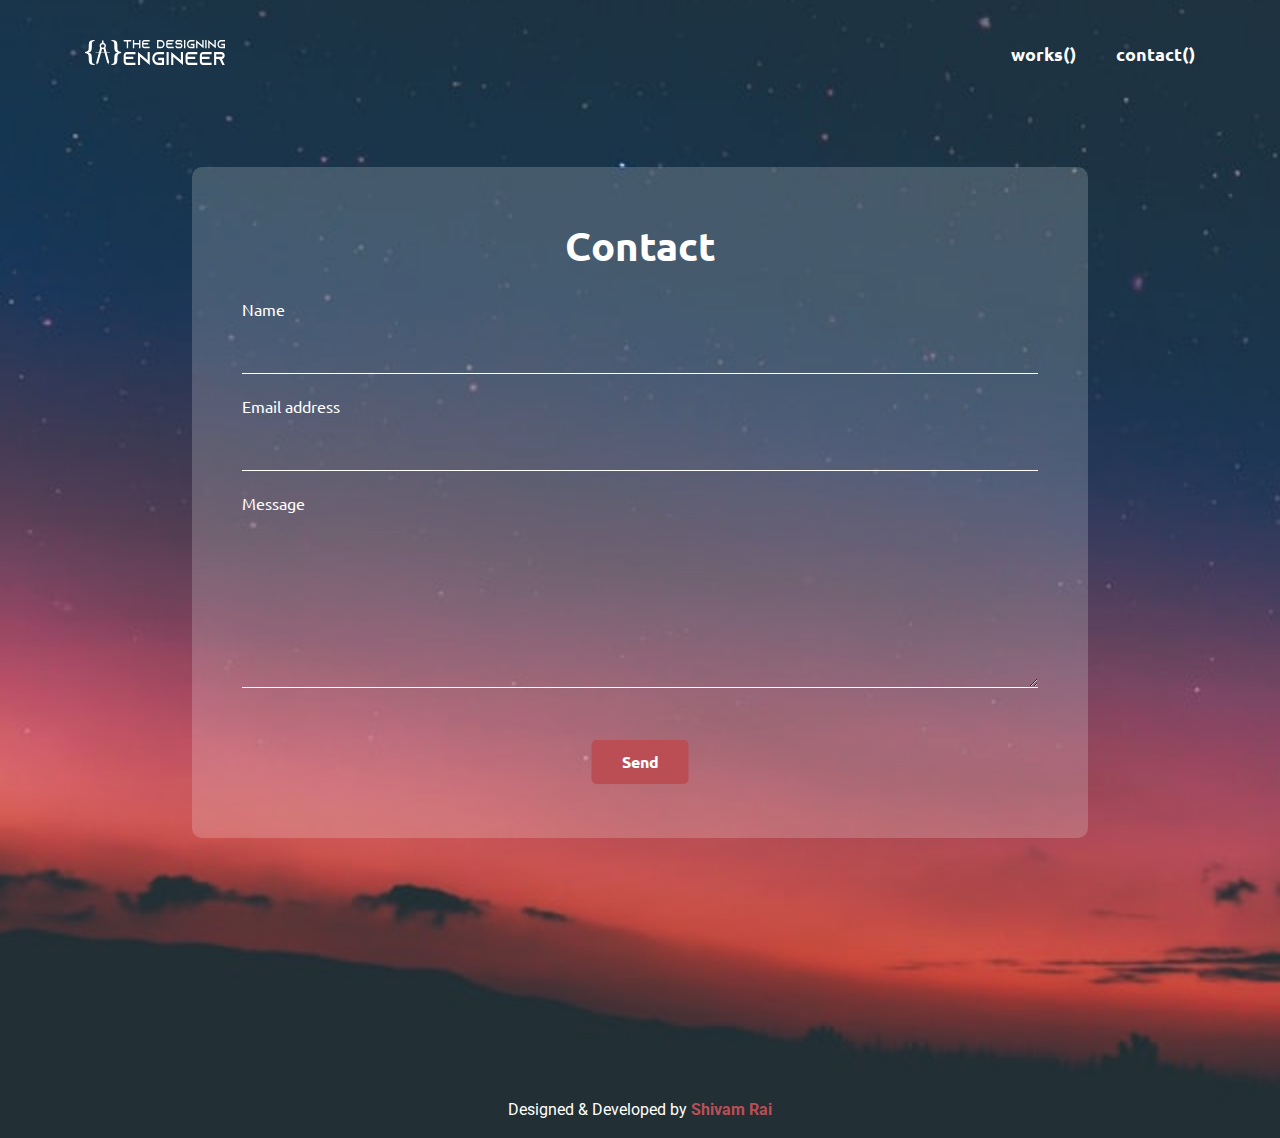
==== contact.html @ 50918c27 "Update contact.html" ====
<!doctype html>
<html lang="en">

<head>
  <meta charset="utf-8">
  <meta name="viewport" content="width=device-width, initial-scale=1, shrink-to-fit=no">
  <link rel="preconnect" href="https://fonts.gstatic.com">
  <link href="https://fonts.googleapis.com/css2?family=Ubuntu" rel="stylesheet">
  <link href="https://fonts.googleapis.com/css2?family=Poppins" rel="stylesheet">
  <link href="https://fonts.googleapis.com/css2?family=Roboto" rel="stylesheet">
  <link rel="stylesheet" href="https://maxcdn.bootstrapcdn.com/bootstrap/4.0.0/css/bootstrap.min.css"
    integrity="sha384-Gn5384xqQ1aoWXA+058RXPxPg6fy4IWvTNh0E263XmFcJlSAwiGgFAW/dAiS6JXm" crossorigin="anonymous">
  <link rel="stylesheet" href="https://cdnjs.cloudflare.com/ajax/libs/font-awesome/5.15.3/css/all.min.css">
  <script src="https://code.jquery.com/jquery-3.2.1.slim.min.js"
    integrity="sha384-KJ3o2DKtIkvYIK3UENzmM7KCkRr/rE9/Qpg6aAZGJwFDMVNA/GpGFF93hXpG5KkN" crossorigin="anonymous">
  </script>
  <script src="https://cdnjs.cloudflare.com/ajax/libs/popper.js/1.12.9/umd/popper.min.js"
    integrity="sha384-ApNbgh9B+Y1QKtv3Rn7W3mgPxhU9K/ScQsAP7hUibX39j7fakFPskvXusvfa0b4Q" crossorigin="anonymous">
  </script>
  <script src="https://maxcdn.bootstrapcdn.com/bootstrap/4.0.0/js/bootstrap.min.js"
    integrity="sha384-JZR6Spejh4U02d8jOt6vLEHfe/JQGiRRSQQxSfFWpi1MquVdAyjUar5+76PVCmYl" crossorigin="anonymous">
  </script>
   <script src="https://ajax.googleapis.com/ajax/libs/jquery/3.5.1/jquery.min.js"></script>
  <link rel="stylesheet" href="style.css">
  <title>The Designing Engineer | Home</title>
  <link rel="icon" href="./img/logo-icon.png" type="image/x-icon">
</head>

<body>
  <div id="contact">
    <div class="header container">
      <a class="logo" href="index.html"><img src="./img/logo-white.svg" style="height: 25px;"
          alt=""></a>
      <a class="links" href="coming.html" alt="">works()</a>
      <a class="links" href="" alt="">contact()</a>
    </div>
    <div class="cencon">
      <h1>Contact</h1>
      <div class="conform">
          <label for="user">Name</label>
          <input type="text" class="formin" id="user">
          <label for="email">Email address</label>
          <input type="email" class="formin" id="email">
          <label for="comment">Message</label>
          <textarea class="formin" rows="6" id="comment"></textarea>
          <input type="button" class="consub" onclick="sendmail();" id="submit" value="Send">
      </div>
    </div>
    <div class="conbot">
    <p class="conpa">Designed & Developed by <strong style="color: #bb4e55;">Shivam Rai</strong></p>
    </div>
  </div>
<script
  src="https://code.jquery.com/jquery-2.2.4.min.js"
  integrity="sha256-BbhdlvQf/xTY9gja0Dq3HiwQF8LaCRTXxZKRutelT44="
  crossorigin="anonymous"> </script>
<script src="https://smtpjs.com/v3/smtp.js"></script>
 
<script>
     function sendmail(){
      var user= document.getElementById("user").value;
      var email= document.getElementById("email").value;
      var message= document.getElementById("comment").value;
      let result="Name: "+user+"\nEmail: "+email+"\nMessage: "+message;

			Email.send({
        SecureToken:"fbf31702-bb7f-4a4e-9c1c-4ccf17ee777f",
				To: 'shivamrai0401@gmail.com',
				From: "shivam0401rai@gmail.com",
				Subject: "Respose from website..",
				Body: result
			}).then(
				message =>{
					//console.log (message);
					if(message=='OK'){
					alert('Your mail has been send. Thank you for connecting.');
					}
					else{
						console.error (message);
						alert('There is error at sending message. ')	
					}
				}
			);
		}
    </script>
 </script>
  </script>


</body>
</html>
---- style.css ----
body{
 margin: 0;
 font-family: 'Roboto', sans-serif;
 background-color: transparent;
 box-sizing: border-box;
}

*::selection
{
 color: #fff;
 background-color: #EB5757;
}
#home{
 background-image: url(./img/bghome.jpg);
 background-size: cover;
 background-repeat: no-repeat;
 background-position:top;
 z-index: -1;
}

.header{
 padding-top: 40px;
 display: flex;
}

.logo{
 margin-right: auto;
}
.logo:hover{
 transform: scale(1.03);
}

.links{
 font-weight: 900;
 font-family: 'Ubuntu', sans-serif;
 font-size: 18px;
 color: rgb(255, 255, 255);
 justify-content: flex-end;
 margin-left: 40px;
 transition: 0.3s;
 position: relative;
 text-decoration: none;
}
.links:hover{
 text-decoration: none;
 color: #EB5757;
}

.links:after {    
 bottom: -5px;
 content: "";
 height: 2px;
 left: 50%;
 position: absolute;
 background: #EB5757;
 transition: width 0.3s ease 0s, left 0.3s ease 0s;
 width: 0;
}
.links:hover:after {
 width: 100%; 
 left: 0; 
}

.one-line{
 height: 95vh;
 font-size: 25px;
 font-family: 'Poppins', sans-serif;
 text-align: center;
 color: white;
 position: relative;
}

.stars{
 color: #EB5757;
 margin: 0;
 font-size: 25px;
 font-weight: 900;
 position: relative;
}

.full-line{
 margin-bottom: 10px;
 position: absolute;
 top: 30%;
 left: 50%;
 transform: translate(-50%, 0);
}

.subtitle{
 margin: 0%;
 font-size: 15px;
 font-family: 'Poppins', sans-serif;
 font-weight: 900;
}




.feed{
 background-image: linear-gradient(#05284b00, #05284b 100px, #05284b 50%, #BB4E55 90%, #bb4e5500);
 color: rgb(255, 255, 255);
 margin-top: -100px;
}

.headingfeed{
 font-weight: 700;
 letter-spacing: 2px;
 padding: 20px 0;
}

.headingfeeddot{
 color: #EB5757;
 font-family: 'Ubuntu', sans-serif;
}


.allaboutme, .illustrations, .galaxy, .cult, .fukraa, .others{
 position: relative;
 overflow: hidden;
 transition: all 0.2s ease-in;
 margin-bottom: 30px;
}
.myf img{
 width: 100%;
 height: 100%;
 border-radius: 10px;
}
.melink{
 position: absolute;
 background-image: linear-gradient(to right, #05284b, #05284b00);
 border-radius: 10px 0 0 10px;
 height: 100%;
 width: 10%;
 box-sizing: border-box;
 top: 50%;
 opacity: 0;
 transform: translate(0, -50%);
 transition: 0.2s;
}
.allaboutme:hover .melink{
 left: 15px;
 opacity: 1;
}

.social{
 position: absolute;
 top: 50%;
 left: 50%;
 transform: translate(-50%, -50%);
}

.social a{
 display: flex;
 flex-direction: column;
 justify-content: space-around;
 color: white;
 text-align: center;
 font-size: 18px;
 padding: 50% 0;
 margin: 100% 0;
}

.myf p{
 position: absolute;
 font-size: 100%;
 color: white;
 font-weight: 500;
 padding: 0 1%;
 bottom: 10%;
 left: 50%;
 transform: translate(-50%,-50%);
 transition: 0.2s;
}

.allaboutme:hover .mehead p, .illustrations:hover .illuhead p, .galaxy:hover .galahead p,.cult:hover .culthead p, .fukraa:hover .fukhead p, .others:hover .othead p{
 background-image: linear-gradient(to top, #05284b, #05284b00);
}

.social a:hover{
 color: #EB5757;
 text-decoration: none;
}

.allaboutme:hover, .illustrations:hover, .galaxy:hover, .cult:hover, .fukraa:hover, .others:hover{
 transform: scale(1.01);
}

#homebottom{
 background-image: url(./img/bghomebottom.jpg);
 background-image: linear-gradient(#05284b00);
 background-repeat: no-repeat;
 background-size: cover;
 background-position:bottom;
 margin-top: -100px;
 height: 50vh;
 z-index: -2;
 position: relative;
}
.bottombg{
 background-image: linear-gradient(#BB4E55, #bb4e5500);
 height: 400px;
 z-index: -1;
 text-align: center;
}

.pa{
 position: absolute;
 bottom: 0;
 left: 50%;
 transform: translate(-50%, 0%);
 color: white;
}


#contact{
  background-image: url(./img/bghomebottom.jpg);
  background-size: cover;
  background-repeat: no-repeat;
  background-position:bottom;
  z-index: -1;
}

.cencon{
  background-color: #ffffff30;
  margin: 100px 15vw 0;
  border-radius: 10px;
  font-family: "ubuntu";
  position: relative;
  display: flex;
  flex-direction: row;
}
.cencon h1{
  position: absolute;
  top: 8%;
  left: 50%;
  color: white;
  font-weight: 700;
  transform: translate(-50%, 0);
}
.consub{
  background-color: #BB4E55;
  border-style: none;
  padding: 10px 30px;
  border-radius: 5px;
  position: absolute;
  bottom: 8%;
  left: 50%;
  color: white;
  font-weight: 600;
  transform: translate(-50%, 0);
  transition: ease 0.3s;
}
.consub:hover{
  background-color: #b82932;
}

.conform{
  padding: 50px;
  color: #fff;
  width: 100%;
  margin: 80px 0;
}

.formin{
  background-color: transparent;
  padding:10px;
  color: white;
  display: flex;
  width: 100%;
  border-radius: 0;
  border: 0;
  border-bottom: 1px solid white;
  margin-bottom: 20px;
}
.formin:focus{
  background-color: transparent;
  outline: 0;
  border-color: #fff;
  border: 0;
  border-bottom: 1px solid #BB4E55;
}

.conbot{
  position: relative;
  height: 300px;
}
.conpa{
  position: absolute;
  bottom: 0;
  left: 50%;
  text-align: center;
  transform: translate(-50%, 0%);
  color: white;
}

#coming{
 background-image: url(./img/coming.jpg);
 background-repeat: no-repeat;
 background-size: cover;
 background-position:top;
 z-index: -2;
}

.coming{
 position: relative;
 height: 100vh;
 width: 100vw;

}

.coming h1{
 color: white;
 position: absolute;
 top: 50%;
 left: 50%;
 font-weight: 900;
 font-family: 'ubuntu';
 text-align: center;
 transform: translate(-50%, -50%);
 background-image: linear-gradient(#bb4e5500, #05284b);
}

@media only screen and (max-width:768px) {
 .feed{
  background-image: linear-gradient(#05284b00, #05284b 100px, #05284b 50%, #20323E 80%);
 }
 
.cencon{
  margin: 100px 5vw 0;
}
 .bottombg{
  background-image: linear-gradient(#20323e, #20323E00);
 }
 .melink{
  opacity: 1;
 }
 .mehead p, .illuhead p, .galahead p, .culthead p, .fukhead p, .othead p{
  background-image: linear-gradient(to top, #05284b, #05284b00);
 }
 .social a:hover{
  color: white;
  text-decoration: none;
 }
}
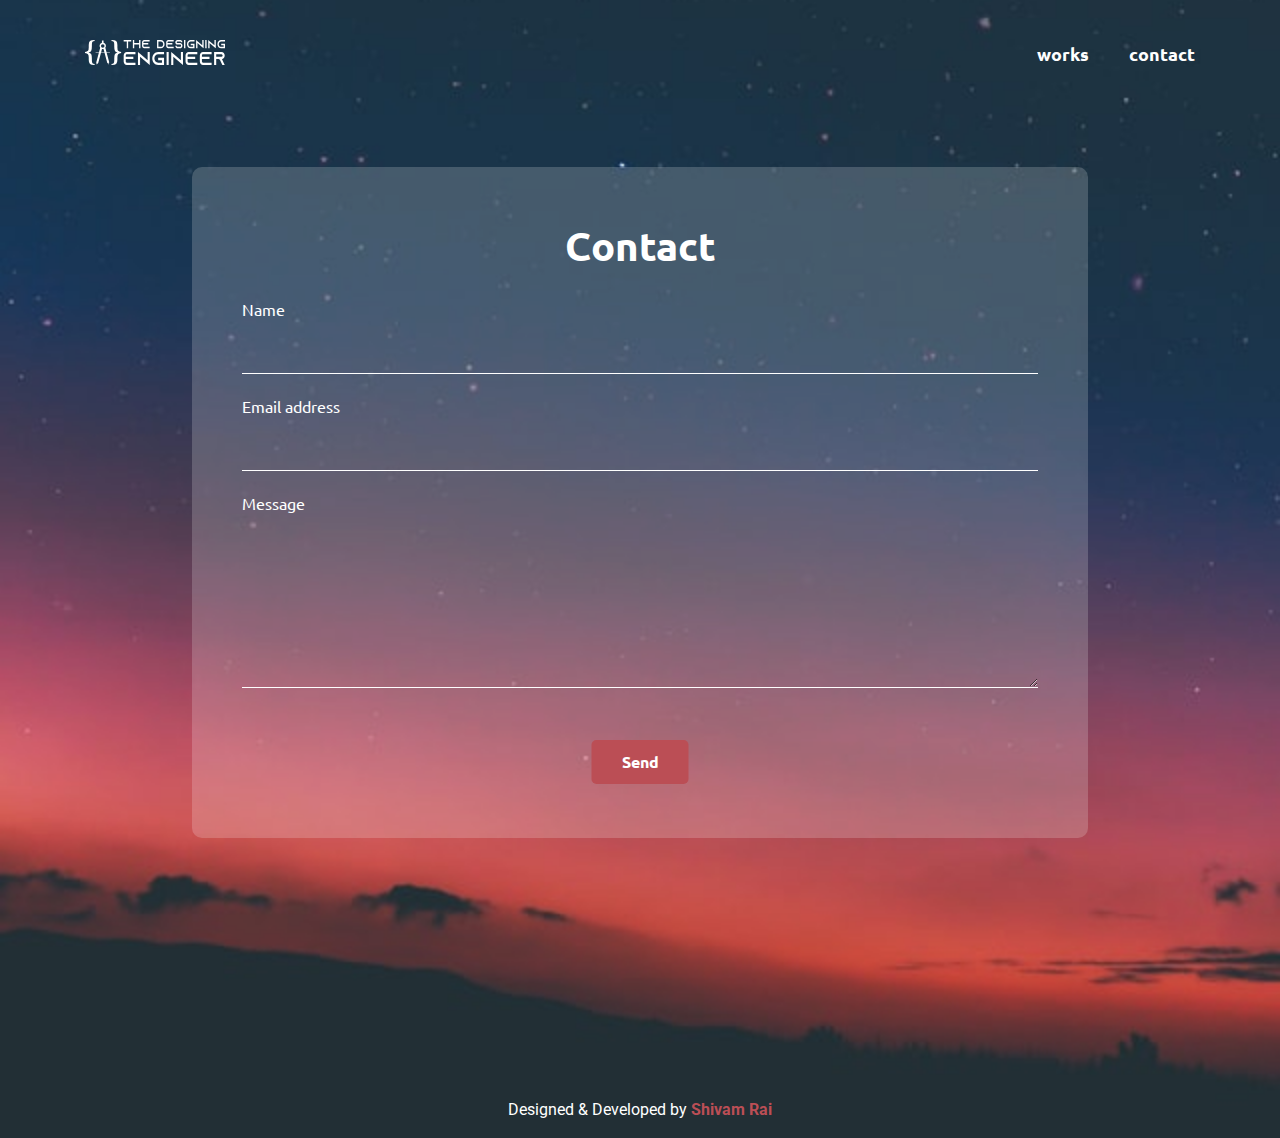
==== commit 5cec3697: "Update contact.html" ====
--- a/contact.html
+++ b/contact.html
@@ -20,7 +20,7 @@
   <script src="https://maxcdn.bootstrapcdn.com/bootstrap/4.0.0/js/bootstrap.min.js"
     integrity="sha384-JZR6Spejh4U02d8jOt6vLEHfe/JQGiRRSQQxSfFWpi1MquVdAyjUar5+76PVCmYl" crossorigin="anonymous">
   </script>
-   <script src="https://ajax.googleapis.com/ajax/libs/jquery/3.5.1/jquery.min.js"></script>
+  <script src="https://ajax.googleapis.com/ajax/libs/jquery/3.5.1/jquery.min.js"></script>
   <link rel="stylesheet" href="style.css">
   <title>The Designing Engineer | Home</title>
   <link rel="icon" href="./img/logo-icon.png" type="image/x-icon">
@@ -29,63 +29,60 @@
 <body>
   <div id="contact">
     <div class="header container">
-      <a class="logo" href="index.html"><img src="./img/logo-white.svg" style="height: 25px;"
-          alt=""></a>
-      <a class="links" href="coming.html" alt="">works()</a>
-      <a class="links" href="" alt="">contact()</a>
+      <a class="logo" href="index.html"><img src="./img/logo-white.svg" style="height: 25px;" alt=""></a>
+      <a class="links" href="coming.html" alt="">works</a>
+      <a class="links" href="" alt="">contact</a>
     </div>
     <div class="cencon">
       <h1>Contact</h1>
       <div class="conform">
-          <label for="user">Name</label>
-          <input type="text" class="formin" id="user">
-          <label for="email">Email address</label>
-          <input type="email" class="formin" id="email">
-          <label for="comment">Message</label>
-          <textarea class="formin" rows="6" id="comment"></textarea>
-          <input type="button" class="consub" onclick="sendmail();" id="submit" value="Send">
+        <label for="user">Name</label>
+        <input type="text" class="formin" id="user">
+        <label for="email">Email address</label>
+        <input type="email" class="formin" id="email">
+        <label for="comment">Message</label>
+        <textarea class="formin" rows="6" id="comment"></textarea>
+        <input type="button" class="consub" onclick="sendmail();" id="submit" value="Send">
       </div>
     </div>
     <div class="conbot">
-    <p class="conpa">Designed & Developed by <strong style="color: #bb4e55;">Shivam Rai</strong></p>
+      <p class="conpa">Designed & Developed by <strong style="color: #bb4e55;">Shivam Rai</strong></p>
     </div>
   </div>
-<script
-  src="https://code.jquery.com/jquery-2.2.4.min.js"
-  integrity="sha256-BbhdlvQf/xTY9gja0Dq3HiwQF8LaCRTXxZKRutelT44="
-  crossorigin="anonymous"> </script>
-<script src="https://smtpjs.com/v3/smtp.js"></script>
- 
-<script>
-     function sendmail(){
-      var user= document.getElementById("user").value;
-      var email= document.getElementById("email").value;
-      var message= document.getElementById("comment").value;
-      let result="Name: "+user+"\nEmail: "+email+"\nMessage: "+message;
+  <script src="https://code.jquery.com/jquery-2.2.4.min.js"
+    integrity="sha256-BbhdlvQf/xTY9gja0Dq3HiwQF8LaCRTXxZKRutelT44=" crossorigin="anonymous"> </script>
+  <script src="https://smtpjs.com/v3/smtp.js"></script>
 
-			Email.send({
-        SecureToken:"fbf31702-bb7f-4a4e-9c1c-4ccf17ee777f",
-				To: 'shivamrai0401@gmail.com',
-				From: "shivam0401rai@gmail.com",
-				Subject: "Respose from website..",
-				Body: result
-			}).then(
-				message =>{
-					//console.log (message);
-					if(message=='OK'){
-					alert('Your mail has been send. Thank you for connecting.');
-					}
-					else{
-						console.error (message);
-						alert('There is error at sending message. ')	
-					}
-				}
-			);
-		}
-    </script>
- </script>
+  <script>
+    function sendmail() {
+      var user = document.getElementById("user").value;
+      var email = document.getElementById("email").value;
+      var message = document.getElementById("comment").value;
+      let result = "Name: " + user + "\nEmail: " + email + "\nMessage: " + message;
+
+      Email.send({
+        SecureToken: "fbf31702-bb7f-4a4e-9c1c-4ccf17ee777f",
+        To: 'shivamrai0401@gmail.com',
+        From: email,
+        Subject: "Respose from website..",
+        Body: result
+      }).then(
+        message => {
+          //console.log (message);
+          if (message == 'OK') {
+            alert('Your mail has been send. Thank you for connecting.');
+          } else {
+            console.error(message);
+            alert('There is error at sending message. ')
+          }
+        }
+      );
+    }
+  </script>
+  </script>
   </script>
 
 
 </body>
+
 </html>
--- a/style.css
+++ b/style.css
@@ -1,226 +1,248 @@
-body{
- margin: 0;
- font-family: 'Roboto', sans-serif;
- background-color: transparent;
- box-sizing: border-box;
-}
-
-*::selection
-{
- color: #fff;
- background-color: #EB5757;
-}
-#home{
- background-image: url(./img/bghome.jpg);
- background-size: cover;
- background-repeat: no-repeat;
- background-position:top;
- z-index: -1;
-}
-
-.header{
- padding-top: 40px;
- display: flex;
-}
-
-.logo{
- margin-right: auto;
-}
-.logo:hover{
- transform: scale(1.03);
-}
-
-.links{
- font-weight: 900;
- font-family: 'Ubuntu', sans-serif;
- font-size: 18px;
- color: rgb(255, 255, 255);
- justify-content: flex-end;
- margin-left: 40px;
- transition: 0.3s;
- position: relative;
- text-decoration: none;
-}
-.links:hover{
- text-decoration: none;
- color: #EB5757;
-}
-
-.links:after {    
- bottom: -5px;
- content: "";
- height: 2px;
- left: 50%;
- position: absolute;
- background: #EB5757;
- transition: width 0.3s ease 0s, left 0.3s ease 0s;
- width: 0;
-}
+body {
+  margin: 0;
+  font-family: 'Roboto', sans-serif;
+  background-color: transparent;
+  box-sizing: border-box;
+}
+
+*::selection {
+  color: #fff;
+  background-color: #EB5757;
+}
+
+#home {
+  background-image: url(./img/bghome.jpg);
+  background-size: cover;
+  background-repeat: no-repeat;
+  background-position: top;
+  z-index: -1;
+}
+
+.header {
+  padding-top: 40px;
+  display: flex;
+}
+
+.logo {
+  margin-right: auto;
+}
+
+.logo:hover {
+  transform: scale(1.03);
+}
+
+.links {
+  font-weight: 900;
+  font-family: 'Ubuntu', sans-serif;
+  font-size: 18px;
+  color: rgb(255, 255, 255);
+  justify-content: flex-end;
+  margin-left: 40px;
+  transition: 0.3s;
+  position: relative;
+  text-decoration: none;
+}
+
+.links:hover {
+  text-decoration: none;
+  color: #EB5757;
+}
+
+.links:after {
+  bottom: -5px;
+  content: "";
+  height: 2px;
+  left: 50%;
+  position: absolute;
+  background: #EB5757;
+  transition: width 0.3s ease 0s, left 0.3s ease 0s;
+  width: 0;
+}
+
 .links:hover:after {
- width: 100%; 
- left: 0; 
-}
-
-.one-line{
- height: 95vh;
- font-size: 25px;
- font-family: 'Poppins', sans-serif;
- text-align: center;
- color: white;
- position: relative;
-}
-
-.stars{
- color: #EB5757;
- margin: 0;
- font-size: 25px;
- font-weight: 900;
- position: relative;
-}
-
-.full-line{
- margin-bottom: 10px;
- position: absolute;
- top: 30%;
- left: 50%;
- transform: translate(-50%, 0);
-}
-
-.subtitle{
- margin: 0%;
- font-size: 15px;
- font-family: 'Poppins', sans-serif;
- font-weight: 900;
-}
-
-
-
-
-.feed{
- background-image: linear-gradient(#05284b00, #05284b 100px, #05284b 50%, #BB4E55 90%, #bb4e5500);
- color: rgb(255, 255, 255);
- margin-top: -100px;
-}
-
-.headingfeed{
- font-weight: 700;
- letter-spacing: 2px;
- padding: 20px 0;
-}
-
-.headingfeeddot{
- color: #EB5757;
- font-family: 'Ubuntu', sans-serif;
-}
-
-
-.allaboutme, .illustrations, .galaxy, .cult, .fukraa, .others{
- position: relative;
- overflow: hidden;
- transition: all 0.2s ease-in;
- margin-bottom: 30px;
-}
-.myf img{
- width: 100%;
- height: 100%;
- border-radius: 10px;
-}
-.melink{
- position: absolute;
- background-image: linear-gradient(to right, #05284b, #05284b00);
- border-radius: 10px 0 0 10px;
- height: 100%;
- width: 10%;
- box-sizing: border-box;
- top: 50%;
- opacity: 0;
- transform: translate(0, -50%);
- transition: 0.2s;
-}
-.allaboutme:hover .melink{
- left: 15px;
- opacity: 1;
-}
-
-.social{
- position: absolute;
- top: 50%;
- left: 50%;
- transform: translate(-50%, -50%);
-}
-
-.social a{
- display: flex;
- flex-direction: column;
- justify-content: space-around;
- color: white;
- text-align: center;
- font-size: 18px;
- padding: 50% 0;
- margin: 100% 0;
-}
-
-.myf p{
- position: absolute;
- font-size: 100%;
- color: white;
- font-weight: 500;
- padding: 0 1%;
- bottom: 10%;
- left: 50%;
- transform: translate(-50%,-50%);
- transition: 0.2s;
-}
-
-.allaboutme:hover .mehead p, .illustrations:hover .illuhead p, .galaxy:hover .galahead p,.cult:hover .culthead p, .fukraa:hover .fukhead p, .others:hover .othead p{
- background-image: linear-gradient(to top, #05284b, #05284b00);
-}
-
-.social a:hover{
- color: #EB5757;
- text-decoration: none;
-}
-
-.allaboutme:hover, .illustrations:hover, .galaxy:hover, .cult:hover, .fukraa:hover, .others:hover{
- transform: scale(1.01);
-}
-
-#homebottom{
- background-image: url(./img/bghomebottom.jpg);
- background-image: linear-gradient(#05284b00);
- background-repeat: no-repeat;
- background-size: cover;
- background-position:bottom;
- margin-top: -100px;
- height: 50vh;
- z-index: -2;
- position: relative;
-}
-.bottombg{
- background-image: linear-gradient(#BB4E55, #bb4e5500);
- height: 400px;
- z-index: -1;
- text-align: center;
-}
-
-.pa{
- position: absolute;
- bottom: 0;
- left: 50%;
- transform: translate(-50%, 0%);
- color: white;
-}
-
-
-#contact{
+  width: 100%;
+  left: 0;
+}
+
+.one-line {
+  height: 95vh;
+  font-size: 25px;
+  font-family: 'Poppins', sans-serif;
+  text-align: center;
+  color: white;
+  position: relative;
+}
+
+.stars {
+  color: #EB5757;
+  margin: 0;
+  font-size: 25px;
+  font-weight: 900;
+  position: relative;
+}
+
+.full-line {
+  margin-bottom: 10px;
+  position: absolute;
+  top: 30%;
+  left: 50%;
+  transform: translate(-50%, 0);
+}
+
+.subtitle {
+  margin: 0%;
+  font-size: 15px;
+  font-family: 'Poppins', sans-serif;
+  font-weight: 900;
+}
+
+
+
+
+.feed {
+  background-image: linear-gradient(#05284b00, #05284b 100px, #05284b 50%, #BB4E55 90%, #bb4e5500);
+  color: rgb(255, 255, 255);
+  margin-top: -100px;
+}
+
+.headingfeed {
+  font-weight: 700;
+  letter-spacing: 2px;
+  padding: 20px 0;
+}
+
+.headingfeeddot {
+  color: #EB5757;
+  font-family: 'Ubuntu', sans-serif;
+}
+
+
+.allaboutme,
+.illustrations,
+.galaxy,
+.cult,
+.fukraa,
+.others {
+  position: relative;
+  overflow: hidden;
+  transition: all 0.2s ease-in;
+  margin-bottom: 30px;
+}
+
+.myf img {
+  width: 100%;
+  height: 100%;
+  border-radius: 10px;
+}
+
+.melink {
+  position: absolute;
+  background-image: linear-gradient(to right, #05284b, #05284b00);
+  border-radius: 10px 0 0 10px;
+  height: 100%;
+  width: 10%;
+  box-sizing: border-box;
+  top: 50%;
+  opacity: 0;
+  transform: translate(0, -50%);
+  transition: 0.2s;
+}
+
+.allaboutme:hover .melink {
+  left: 15px;
+  opacity: 1;
+}
+
+.social {
+  position: absolute;
+  top: 50%;
+  left: 50%;
+  transform: translate(-50%, -50%);
+}
+
+.social a {
+  display: flex;
+  flex-direction: column;
+  justify-content: space-around;
+  color: white;
+  text-align: center;
+  font-size: 18px;
+  padding: 50% 0;
+  margin: 100% 0;
+}
+
+.myf p {
+  position: absolute;
+  font-size: 100%;
+  color: white;
+  font-weight: 500;
+  padding: 0 1%;
+  bottom: 10%;
+  left: 50%;
+  transform: translate(-50%, -50%);
+  transition: 0.2s;
+}
+
+.allaboutme:hover .mehead p,
+.illustrations:hover .illuhead p,
+.galaxy:hover .galahead p,
+.cult:hover .culthead p,
+.fukraa:hover .fukhead p,
+.others:hover .othead p {
+  background-image: linear-gradient(to top, #05284b, #05284b00);
+}
+
+.social a:hover {
+  color: #EB5757;
+  text-decoration: none;
+}
+
+.allaboutme:hover,
+.illustrations:hover,
+.galaxy:hover,
+.cult:hover,
+.fukraa:hover,
+.others:hover {
+  transform: scale(1.01);
+}
+
+#homebottom {
+  background-image: url(./img/bghomebottom.jpg);
+  background-image: linear-gradient(#05284b00);
+  background-repeat: no-repeat;
+  background-size: cover;
+  background-position: bottom;
+  margin-top: -100px;
+  height: 50vh;
+  z-index: -2;
+  position: relative;
+}
+
+.bottombg {
+  background-image: linear-gradient(#BB4E55, #bb4e5500);
+  height: 400px;
+  z-index: -1;
+  text-align: center;
+}
+
+.pa {
+  position: absolute;
+  bottom: 0;
+  left: 50%;
+  transform: translate(-50%, 0%);
+  color: white;
+}
+
+
+#contact {
   background-image: url(./img/bghomebottom.jpg);
   background-size: cover;
   background-repeat: no-repeat;
-  background-position:bottom;
+  background-position: bottom;
   z-index: -1;
 }
 
-.cencon{
+.cencon {
   background-color: #ffffff30;
   margin: 100px 15vw 0;
   border-radius: 10px;
@@ -229,7 +251,8 @@
   display: flex;
   flex-direction: row;
 }
-.cencon h1{
+
+.cencon h1 {
   position: absolute;
   top: 8%;
   left: 50%;
@@ -237,7 +260,8 @@
   font-weight: 700;
   transform: translate(-50%, 0);
 }
-.consub{
+
+.consub {
   background-color: #BB4E55;
   border-style: none;
   padding: 10px 30px;
@@ -250,20 +274,21 @@
   transform: translate(-50%, 0);
   transition: ease 0.3s;
 }
-.consub:hover{
+
+.consub:hover {
   background-color: #b82932;
 }
 
-.conform{
+.conform {
   padding: 50px;
   color: #fff;
   width: 100%;
   margin: 80px 0;
 }
 
-.formin{
+.formin {
   background-color: transparent;
-  padding:10px;
+  padding: 10px;
   color: white;
   display: flex;
   width: 100%;
@@ -272,7 +297,8 @@
   border-bottom: 1px solid white;
   margin-bottom: 20px;
 }
-.formin:focus{
+
+.formin:focus {
   background-color: transparent;
   outline: 0;
   border-color: #fff;
@@ -280,11 +306,12 @@
   border-bottom: 1px solid #BB4E55;
 }
 
-.conbot{
+.conbot {
   position: relative;
   height: 300px;
 }
-.conpa{
+
+.conpa, .galapa {
   position: absolute;
   bottom: 0;
   left: 50%;
@@ -293,52 +320,271 @@
   color: white;
 }
 
-#coming{
- background-image: url(./img/coming.jpg);
- background-repeat: no-repeat;
- background-size: cover;
- background-position:top;
- z-index: -2;
-}
-
-.coming{
- position: relative;
- height: 100vh;
- width: 100vw;
-
-}
-
-.coming h1{
- color: white;
- position: absolute;
- top: 50%;
- left: 50%;
- font-weight: 900;
- font-family: 'ubuntu';
- text-align: center;
- transform: translate(-50%, -50%);
- background-image: linear-gradient(#bb4e5500, #05284b);
-}
+#coming {
+  background-image: url(./img/coming.jpg);
+  background-repeat: no-repeat;
+  background-size: cover;
+  background-position: top;
+  z-index: -2;
+}
+
+.coming {
+  position: relative;
+  height: 100vh;
+  width: 100vw;
+
+}
+
+.coming h1 {
+  color: white;
+  position: absolute;
+  top: 50%;
+  left: 50%;
+  font-weight: 900;
+  font-family: 'ubuntu';
+  text-align: center;
+  transform: translate(-50%, -50%);
+  background-image: linear-gradient(#bb4e5500, #05284b);
+}
+
+/*galaxy*/
+
+#galaxy {
+  /*background-image: url(https://docs.google.com/uc?id=1TB10BpW43CBbbfXvV8PzklAM9uH0oTte);*/
+  background-image: url(./img/galaxybg.jpg);
+  background-size:cover;
+  background-repeat:no-repeat;
+  height: 100vh;
+  background-position: top;
+}
+
+.galastars {
+  position: relative;
+}
+
+.galanot {
+  width: 40vw;
+  height: 70px;
+  background-color: rgba(0, 0, 0, 0.562);
+  border-radius: 10px 0 0 10px;
+  position: absolute;
+  bottom: 40%;
+  right: 0;
+}
+
+.galanot p {
+  position: absolute;
+  width: 100%;
+  top: 50%;
+  padding-left: 10px;
+  text-align: left;
+  transform: translate(0, -50%);
+  font-size: 20px;
+  color: rgb(255, 255, 255);
+}
+
+.galanot button {
+  color: red;
+  background: transparent;
+  border: none;
+  position: absolute;
+  right: 0;
+  margin: 0;
+}
+
+.popclose{
+  border-style: none;
+  color: rgb(0, 0, 0);
+  background: transparent;
+  border: 0;
+  cursor: pointer;
+  position: absolute;
+  top: 10px;
+  right: 10px;
+}
+
+.popimg{
+  height: 100%;
+  width: 100%;
+  background: rgba(0, 0, 0, 0.8);
+  position: absolute;
+  top: 50%;
+  left: 50%;
+  transform: translate(-50%,-50%);
+  padding: 0;
+}
+
+.popdet{
+  height: 384px;
+  width: 768px;
+  position: absolute;
+  top: 50%;
+  left: 50%;
+  transform: translate(-50%, -50%);
+  background-color: white;
+}
+
+.popi{
+  padding: 0px;
+  position: relative;
+}
+#imgpop {
+  border: white 3px solid;
+  width: 100%;
+  height: auto;
+}
+
+.poptext{
+  padding: 10px 0 0 10px;
+  font-family: "ubuntu";
+}
+
+.galastars p {
+  font-size: 22px;
+  color: rgb(255, 255, 255);
+  text-shadow: 0 0 8px rgb(255, 255, 255);
+  text-align: center;
+}
+
+
+
+
+.galastars p:nth-child(1) {
+  position: absolute;
+  top: 10vh;
+  left: 10vw;
+  animation-name: twinkle;
+  animation-duration: 2s;
+  animation-iteration-count: infinite;
+  animation-timing-function: ease-in-out;
+  animation-direction:alternate;
+}
+
+.galastars p:nth-child(2) {
+  position: absolute;
+  top: 15vh;
+  right: 20vw;
+  animation-name: twinkle;
+  animation-duration: 2s;
+  animation-iteration-count: infinite;
+  animation-timing-function: ease-in-out;
+  animation-direction:alternate;
+  animation-delay: 1s;
+}
+
+.galastars p:nth-child(3) {
+  position: absolute;
+  left: 30vw;
+  top: 25vh;
+  animation-name: twinkle;
+  animation-duration: 2s;
+  animation-iteration-count: infinite;
+  animation-timing-function: ease-in-out;
+  animation-direction:alternate;
+}
+
+.galastars p:nth-child(4) {
+  position: absolute;
+  top: 35vh;
+  right: 35vw;
+  animation-name: twinkle;
+  animation-duration: 2s;
+  animation-iteration-count: infinite;
+  animation-timing-function: ease-in-out;
+  animation-direction:alternate;
+  animation-delay: 1s;
+}
+
+.galastars p:nth-child(5) {
+  position: absolute;
+  top: 45vh;
+  left: 15vw;
+  animation-name: twinkle;
+  animation-duration: 2s;
+  animation-iteration-count: infinite;
+  animation-timing-function: ease-in-out;
+  animation-direction:alternate;
+  animation-delay: 1s;
+}
+
+.galastars p:nth-child(6) {
+  position: absolute;
+  top: 60vh;
+  right: 45vw;
+  animation-name: twinkle;
+  animation-duration: 2s;
+  animation-iteration-count: infinite;
+  animation-timing-function: ease-in-out;
+  animation-direction:alternate;
+}
+
+.galastars p:nth-child(7) {
+  position: absolute;
+  top: 80vh;
+  left: 10vw;
+  animation-name: twinkle;
+  animation-duration: 2s;
+  animation-iteration-count: infinite;
+  animation-timing-function: ease-in-out;
+  animation-direction:alternate;
+  animation-delay: 1s;
+}
+
+.galastars p:nth-child(8) {
+  position: absolute;
+  top: 75vh;
+  right: 15vw;
+  animation-name: twinkle;
+  animation-duration: 2s;
+  animation-iteration-count: infinite;
+  animation-timing-function: ease-in-out;
+  animation-direction:alternate;
+}
+
+@keyframes twinkle {
+  from{
+    transform: scale(.5);
+  }
+  to{
+    transform: scale(1);
+  }
+}
+
+
 
 @media only screen and (max-width:768px) {
- .feed{
-  background-image: linear-gradient(#05284b00, #05284b 100px, #05284b 50%, #20323E 80%);
- }
- 
-.cencon{
-  margin: 100px 5vw 0;
-}
- .bottombg{
-  background-image: linear-gradient(#20323e, #20323E00);
- }
- .melink{
-  opacity: 1;
- }
- .mehead p, .illuhead p, .galahead p, .culthead p, .fukhead p, .othead p{
-  background-image: linear-gradient(to top, #05284b, #05284b00);
- }
- .social a:hover{
-  color: white;
-  text-decoration: none;
- }
+  .feed {
+    background-image: linear-gradient(#05284b00, #05284b 100px, #05284b 50%, #20323E 80%);
+  }
+
+  .cencon {
+    margin: 100px 5vw 0;
+  }
+
+  .bottombg {
+    background-image: linear-gradient(#20323e, #20323E00);
+  }
+
+  .melink {
+    opacity: 1;
+  }
+
+  .mehead p,
+  .illuhead p,
+  .galahead p,
+  .culthead p,
+  .fukhead p,
+  .othead p {
+    background-image: linear-gradient(to top, #05284b, #05284b00);
+  }
+
+  .social a:hover {
+    color: white;
+    text-decoration: none;
+  }
+  .popdet{
+    height: 768px;
+    width: 384px;
+  }
+  
 }